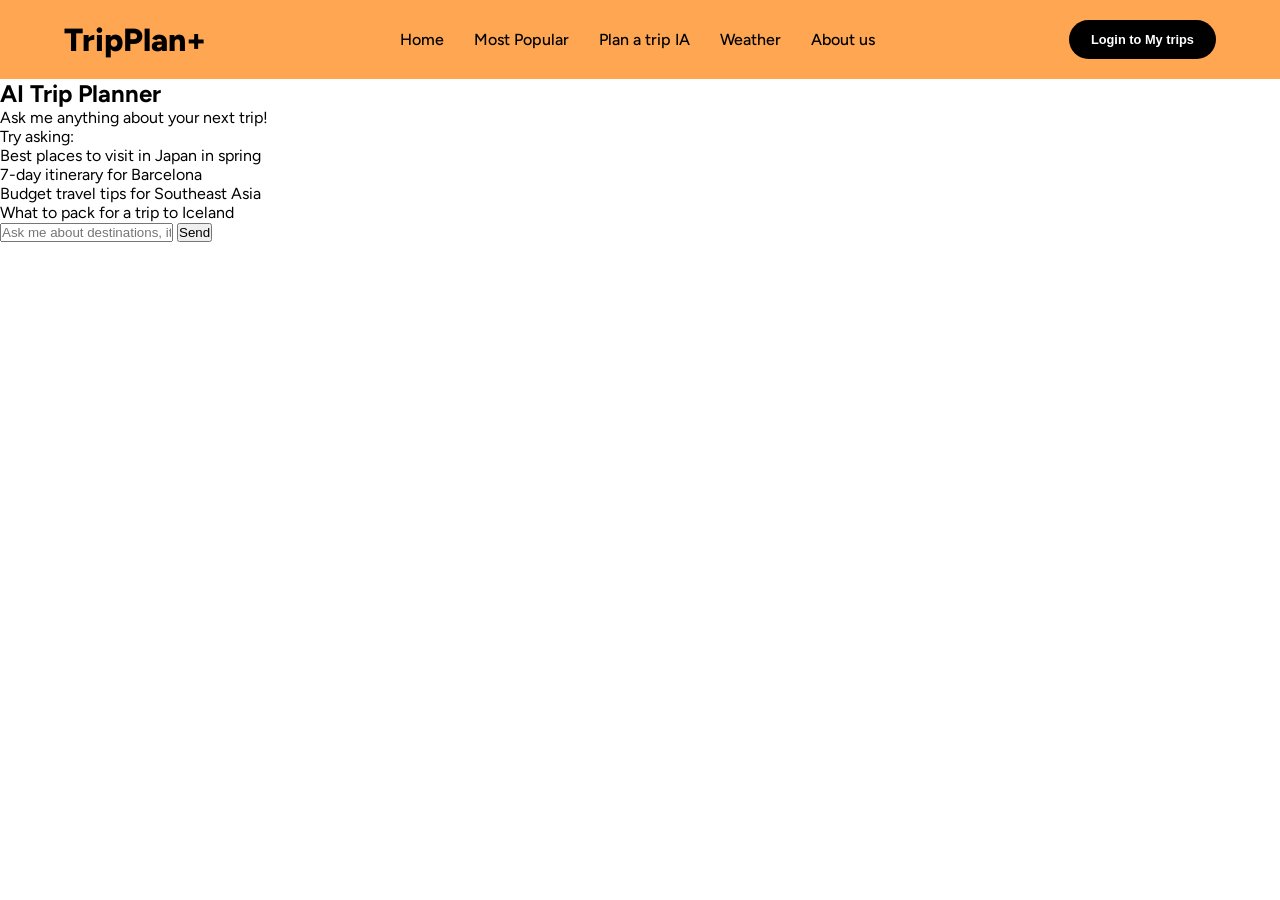
==== chat.html @ 2902d9ac "creacion chat html" ====
<!DOCTYPE html>
<html lang="en">

<head>
  <meta charset="UTF-8" />
  <meta name="viewport" content="width=device-width, initial-scale=1.0" />
  <title>TripPlan+ · AI Trip Planner</title>
  <link rel="preconnect" href="https://fonts.googleapis.com">
  <link rel="preconnect" href="https://fonts.gstatic.com" crossorigin>
  <link href="https://fonts.googleapis.com/css2?family=Figtree:ital,wght@0,300..900;1,300..900&display=swap"
    rel="stylesheet">
  <link rel="stylesheet" href="style.css" />
  <link rel="stylesheet" href="chat.css" />
</head>

<body class="chat-page">

  <header>
    <h1>TripPlan+</h1>
    <nav class="nav">
      <ul>
        <li><a href="index.html#home">Home</a></li>
        <li><a href="index.html#popular">Most Popular</a></li>
        <li><a href="chat.html" class="active-nav">Plan a trip IA</a></li>
        <li><a href="index.html#weather">Weather</a></li>
        <li><a href="index.html#about-us">About us</a></li>
      </ul>
    </nav>
    <nav id="nav-login" class="nav">
      <button class="login">Login to My trips</button>
    </nav>
  </header>

  <main class="chat-main">

    <!-- SIDEBAR -->
    <div class="chat-sidebar">
      <h2>AI Trip Planner</h2>
      <p class="chat-subtitle">Ask me anything about your next trip!</p>
      <!-- <button id="clear-chat-btn">🗑 Clear conversation</button> -->
      <div class="chat-tips">
        <p class="tips-title">Try asking:</p>
        <ul>
          <li class="tip-item">Best places to visit in Japan in spring</li>
          <li class="tip-item">7-day itinerary for Barcelona</li>
          <li class="tip-item">Budget travel tips for Southeast Asia</li>
          <li class="tip-item">What to pack for a trip to Iceland</li>
        </ul>
      </div>
    </div> <!-- ← cierra chat-sidebar aquí -->

    <!-- CHAT AREA — fuera del sidebar, al mismo nivel -->
    <div class="chat-area">
      <ul id="messages"></ul>
      <form id="form">
        <input id="input" name="textUsuario" autocomplete="off"
          placeholder="Ask me about destinations, itineraries, tips..." />
        <button type="submit">Send</button>
      </form>
    </div>

  </main>

  <script src="chat.js"></script>
</body>

</html>
---- style.css ----
* {
  margin: 0;
  padding: 0;
  box-sizing: border-box;
}

html {
  scroll-behavior: smooth;
}

body {
  width: 100%;
  min-height: 100vh;
  font-family: "Figtree", sans-serif;
  background-image: url("https://img.freepik.com/fotos-premium/mapa-mundo-gris-simple-adecuado-conceptos-viaje-muestra-conexiones-globales-minimalista-moderno_1299716-23592.jpg?semt=ais_hybrid&w=740&q=80");
  background-size: cover;
  background-position: center;
  background-repeat: no-repeat;
  background-attachment: fixed;
}

/* HEADER */

header {
  display: flex;
  align-items: center;
  justify-content: space-between;
  padding: 20px 5%;
  position: sticky;
  top: 0;
  z-index: 10;
  background-color: rgba(255, 166, 82, 1);
}

header h1 {
  font-size: 2rem;
  font-weight: 800;
}

nav ul {
  list-style: none;
  display: flex;
  gap: 30px;
}

nav ul li a {
  text-decoration: none;
  color: black;
  font-weight: 500;
  font-size: 1rem;
  transition: 0.3s;
}

nav ul li a:hover {
  color: white;
}

#nav-login .login {
  padding: 10px 20px;
  border: 2px solid transparent;
  border-radius: 30px;
  background-color: black;
  color: white;
  font-weight: 700;
  font-size: 0.8rem;
  cursor: pointer;
  transition: background-color 0.3s ease, color 0.3s ease, border-color 0.3s ease;
}

#nav-login .login:hover {
  background-color: rgb(250, 119, 4);
  color: white;
  border-color: black;
}

/* HERO */

.home {
  min-height: 100vh;
  display: flex;
  align-items: center;
  padding: 100 5%;
}

.home-content {
  width: 100%;
  display: grid;
  grid-template-columns: 1.2fr 1fr;
  gap: 60px;
  align-items: center;
}

/* TEXTO */

.home-text {
  max-width: 600px;
}

.home-tag {
  color: rgb(255, 166, 82);
  font-weight: 700;
  letter-spacing: 2px;
  margin-bottom: 20px;
}

.home-text h2 {
  font-size: 4.5rem;
  line-height: 1;
  color: black;
  margin-bottom: 20px;
}

.home-text h3 {
  font-size: 1.8rem;
  margin-bottom: 20px;
  font-weight: 500;

}

.home-description {
  font-size: 1.1rem;
  line-height: 1.8;
  max-width: 500px;
  margin-bottom: 30px;
}

/* BOTONES */

.home-buttons {
  display: flex;
  gap: 20px;
}

.home-buttons button,
.popular-button button {
  padding: 15px 25px;
  border: none;
  border-radius: 30px;
  background-color: rgb(0, 0, 0);
  color: white;
  font-weight: 700;
  font-size: 0.8rem;
  cursor: pointer;
  transition: 0.3s;
  border: black solid 2px;
}

.home-buttons button,
#nav-login .login {
  transition: background-color 0.3s ease, color 0.3s ease;
}

#primary-button {
  background-color: rgb(255, 166, 82);
  color: rgb(0, 0, 0);
  border: black solid 2px;
}

#primary-button:hover {
  background-color: rgb(250, 119, 4);
}

#secondary-button {
  background-color: transparent;
  color: rgb(0, 0, 0);
  border: black solid 2px;
}

#secondary-button:hover {
  background-color: rgb(250, 119, 4);
}

/* GALERÍA HOME */

.home-image {
  display: grid;
  grid-template-columns: 1fr 1fr;
  grid-template-rows: 220px 220px;
  gap: 20px;
}

.home-image img {
  width: 100%;
  height: 100%;
  object-fit: cover;
  border-radius: 20px;
  transition: 0.4s;
  box-shadow: 0px 10px 25px rgba(0, 0, 0, 0.15);
}

.home-image img:hover {
  transform: scale(1.05);
}

.home-image img:first-child {
  grid-row: span 2;
}

/* RESTO DE SECCIONES */

section:not(.home) {
  padding: 60px 5%;
}

/* ── POPULAR DESTINATIONS ── */

#popular {
  width: 100%;
  overflow: hidden;
  position: relative;
  padding: 80px 0;          /* sin padding lateral: las flechas lo gestionan */
}

.popular-header {
  padding: 0 80px;          /* alinea el título con el área de cartas */
  margin-bottom: 40px;
  text-align: center;

}

.popular-header h2 {
  font-size: 2.5rem;
}

.carousel {
  position: relative;
  width: 100%;
}

/* Flechas — se quedan en los bordes, fuera del área de cartas */
.carousel-buttons button {
  position: absolute;
  top: 42%;
  transform: translateY(-50%);
  width: 60px;
  height: 60px;
  border: none;
  border-radius: 50%;
  background-color: rgb(255, 166, 82);
  font-size: 1.8rem;
  font-weight: bold;
  cursor: pointer;
  z-index: 10;
  transition: 0.3s;
  box-shadow: 0 5px 15px rgba(0, 0, 0, 0.2);
}

.carousel-buttons button:hover {
  background-color: rgb(250, 119, 4);
}

#prev {
  left: 10px;
}

#next {
  right: 10px;
}

/* El contenedor visible: deja espacio para las flechas a ambos lados */
.carousel-container {
  width: calc(100% - 160px);  /* espacio para las flechas */
  margin: 0 auto;
  overflow: hidden;
}

.popular-destinations {
  display: flex;
  gap: 20px;
  transition: transform 0.6s ease-in-out;
  /* will-change: transform; */
  padding: 10px 0 40px;
  align-items: flex-start;
} 

.card {
  flex: 0 0 calc((100cqw - 220px) / 4);  /* NO uses % — usa cqw */
  display: flex;
  flex-direction: column;
  gap: 15px;
}

/* Imagen de la carta: más alta para forma vertical */
.destination-card {
  width: 100%;
  height: 320px;          /* bajamos de 420px a 320px */
  background-color: white;
  border-radius: 25px;
  overflow: hidden;
  border: 2px solid rgb(255, 166, 82);
  box-shadow: 0 10px 20px rgba(0, 0, 0, 0.15);
  transition: transform 0.3s;  /* solo transform, no todo */
}
/* El overflow de la imagen debe estar contenido dentro del border-radius */
.destination-card {
  overflow: hidden;
}

.destination-card:hover {
  transform: translateY(-8px);
}

.destination-card img {
  width: 100%;
  height: 100%;
  object-fit: cover;
  display: block;
}

.place {
  display: flex;
  justify-content: center;
}

.popular-button {
  display: flex;
  justify-content: center;
}

.popular-button button:hover {
  background-color: rgb(250, 119, 4);
}


/* ───────── TRIPS PAGE ───────── */


.trips-page {
  padding: 40px 5%;
}

/* HERO */

.trip-hero {
  display: grid;
  grid-template-columns: 1fr 1fr;
  gap: 50px;
  align-items: center;
  margin-bottom: 80px;
}

.trip-tag {
  color: rgb(255, 166, 82);
  font-weight: 700;
  letter-spacing: 2px;
  margin-bottom: 20px;
}

.trip-hero-text h2 {
  font-size: 4rem;
  line-height: 1.1;
  margin-bottom: 20px;
}

.trip-hero-text p {
  font-size: 1.1rem;
  line-height: 1.8;
}

.trip-hero-image img {
  width: 100%;
  height: 500px;
  object-fit: cover;
  border-radius: 30px;
  box-shadow: 0 10px 30px rgba(0,0,0,0.15);
}

/* PLANNER */

.planner-section {
  display: grid;
  grid-template-columns: 400px 1fr;
  gap: 40px;
  align-items: start;
}

.planner-form-container,
.trips-container {
  background: white;
  padding: 30px;
  border-radius: 30px;
  box-shadow: 0 10px 25px rgba(0,0,0,0.1);
}

.planner-form-container h2,
.trips-container h2 {
  margin-bottom: 30px;
  font-size: 2rem;
}

.input-group {
  display: flex;
  flex-direction: column;
  margin-bottom: 20px;
}

.input-group label {
  margin-bottom: 10px;
  font-weight: 600;
}

.input-group input {
  padding: 14px;
  border-radius: 15px;
  border: 2px solid #eee;
  font-size: 1rem;
  transition: 0.3s;
}

.input-group input:focus {
  outline: none;
  border-color: rgb(255, 166, 82);
}

.dates-row {
  display: flex;
  gap: 20px;
}

.trip-save-btn {
  width: 100%;
  padding: 15px;
  border: none;
  border-radius: 30px;
  background-color: rgb(255, 166, 82);
  color: black;
  font-weight: 700;
  font-size: 1rem;
  cursor: pointer;
  transition: 0.3s;
}

.trip-save-btn:hover {
  background-color: rgb(250, 119, 4);
}

/* TRIP CARD */

.trip-card {
  background: #fafafa;
  border-radius: 25px;
  padding: 25px;
  margin-bottom: 25px;
  border: 2px solid #f0f0f0;
}

.trip-card-header {
  display: flex;
  justify-content: space-between;
  align-items: center;
}

.trip-card h3 {
  font-size: 1.5rem;
}

.trip-info {
  margin-top: 15px;
  line-height: 1.8;
}

/* ACTIVITIES */

.activities-container {
  margin-top: 25px;
}

.activities-container h4 {
  margin-bottom: 15px;
}

.activity-form {
  display: flex;
  flex-direction: column;
  gap: 15px;
  margin-bottom: 20px;
}

.activity-form input {
  padding: 12px;
  border-radius: 12px;
  border: 2px solid #eee;
}

.activity-form button {
  padding: 12px;
  border: none;
  border-radius: 20px;
  background: black;
  color: white;
  cursor: pointer;
}

.activity-item {
  background: white;
  border-radius: 15px;
  padding: 15px;
  margin-bottom: 10px;
  border: 1px solid #eee;
}

.delete-btn {
  margin-top: 15px;
  background: crimson;
  color: white;
  border: none;
  padding: 10px 15px;
  border-radius: 15px;
  cursor: pointer;
}

/* RESPONSIVE */

@media(max-width: 900px) {

  .trip-hero {
    grid-template-columns: 1fr;
  }

  .planner-section {
    grid-template-columns: 1fr;
  }

  .trip-hero-text h2 {
    font-size: 3rem;
  }

}

/* ───────── MY TRIPS GRID ───────── */

#trip-list {

  display: grid;

  grid-template-columns: repeat(auto-fill, minmax(240px, 1fr));

  gap: 25px;

  margin-top: 30px;

}

/* ───────── MINI TRIP CARD ───────── */

.trip-mini-card {

  background: white;

  border-radius: 25px;

  padding: 25px;

  min-height: 180px;

  cursor: pointer;

  transition: all 0.3s ease;

  border: 2px solid transparent;

  box-shadow: 0 8px 20px rgba(0,0,0,0.08);

  display: flex;

  flex-direction: column;

  justify-content: center;

}

.trip-mini-card:hover {

  transform: translateY(-10px);

  border-color: rgb(255, 166, 82);

  box-shadow: 0 15px 30px rgba(0,0,0,0.15);

}

.trip-mini-card h3 {

  font-size: 1.7rem;

  margin-bottom: 15px;

}

.trip-mini-card p {

  color: #666;

  line-height: 1.7;

}

/* ───────── MODAL ───────── */

.trip-modal {

  position: fixed;

  inset: 0;

  background: rgba(0,0,0,0.5);

  display: flex;

  justify-content: center;

  align-items: center;

  opacity: 0;

  pointer-events: none;

  transition: 0.3s;

  z-index: 999;

}

.trip-modal.active {

  opacity: 1;

  pointer-events: auto;

}

.modal-content {

  width: 90%;

  max-width: 700px;

  background: white;

  border-radius: 30px;

  padding: 40px;

  position: relative;

  max-height: 90vh;

  overflow-y: auto;

}

.close-modal {

  position: absolute;

  top: 20px;

  right: 25px;

  border: none;

  background: none;

  font-size: 2rem;

  cursor: pointer;

}

/* ───────── TRIP INFO ───────── */

.trip-info {

  margin-top: 20px;

  line-height: 2;

}

/* ───────── ADD ACTIVITY BUTTON ───────── */

.add-activity-btn {

  width: 100%;

  margin-top: 30px;

  padding: 15px;

  border: none;

  border-radius: 20px;

  background: rgb(255, 166, 82);

  font-weight: 700;

  font-size: 1rem;

  cursor: pointer;

  transition: 0.3s;

}

.add-activity-btn:hover {

  background: rgb(250, 119, 4);

}

/* ───────── HIDDEN FORM ───────── */

.activity-form-hidden {

  display: none;

}

/* ───────── ACTIVITY FORM ───────── */

.activity-form {

  display: flex;

  flex-direction: column;

  gap: 15px;

  margin-top: 25px;

}

.activity-form input {

  padding: 14px;

  border-radius: 15px;

  border: 2px solid #eee;

}

.activity-form button {

  padding: 14px;

  border: none;

  border-radius: 15px;

  background: black;

  color: white;

  cursor: pointer;

}

/* ───────── ACTIVITY ITEM ───────── */

.activity-item {

  background: #f7f7f7;

  padding: 20px;

  border-radius: 20px;

  margin-top: 20px;

}

/* ───────── DELETE BUTTON ───────── */

.delete-btn {

  margin-top: 30px;

  padding: 14px 20px;

  border: none;

  border-radius: 15px;

  background: crimson;

  color: white;

  font-weight: 700;

  cursor: pointer;

}

/* ───────── GRID ───────── */

#trip-list {

  display: grid;

  grid-template-columns: repeat(auto-fill, minmax(260px, 1fr));

  gap: 25px;

  margin-top: 30px;

}

/* ───────── CARD ───────── */

.trip-mini-card {

  background: white;

  border-radius: 25px;

  padding: 25px;

  cursor: pointer;

  transition: 0.3s;

  box-shadow: 0 8px 20px rgba(0,0,0,0.08);

  overflow: hidden;

}

.trip-mini-card:hover {

  transform: translateY(-8px);

}

.trip-preview h3 {

  font-size: 1.6rem;

  margin-bottom: 10px;

}

.trip-preview p {

  color: #666;

}

/* ───────── DETAILS ───────── */

.trip-details {

  max-height: 0;

  overflow: hidden;

  transition: 0.4s ease;

}

.trip-mini-card.active .trip-details {

  max-height: 1000px;

  margin-top: 25px;

}

/* ───────── BUTTONS ───────── */

.add-activity-btn,
.delete-btn {

  width: 100%;

  padding: 14px;

  border: none;

  border-radius: 15px;

  margin-top: 20px;

  cursor: pointer;

  font-weight: 700;

}

.add-activity-btn {

  background: rgb(255, 166, 82);

}

.delete-btn {

  background: crimson;

  color: white;

}

/* ───────── FORM ───────── */

.activity-form-hidden {

  display: none;

}

.activity-form {

  display: flex;

  flex-direction: column;

  gap: 12px;

  margin-top: 20px;

}

.activity-form input {

  padding: 12px;

  border-radius: 12px;

  border: 2px solid #eee;

}

.activity-form button {

  padding: 12px;

  border: none;

  border-radius: 12px;

  background: black;

  color: white;

}

/* ───────── ACTIVITIES ───────── */

.activity-item {

  background: #f7f7f7;

  padding: 15px;

  border-radius: 15px;

  margin-top: 15px;

}

/* ───────── FOOTER ───────── */

footer {

  margin-top: 100px;

  background: rgba(255, 166, 82, 0.95);

  backdrop-filter: blur(5px);

  padding-top: 60px;

}

.footer-container {

  width: 90%;

  margin: auto;

  display: grid;

  grid-template-columns: repeat(auto-fit, minmax(220px, 1fr));

  gap: 50px;

  padding-bottom: 50px;

}

.footer-column h2 {

  font-size: 2rem;

  margin-bottom: 20px;

}

.footer-column h3 {

  margin-bottom: 20px;

}

.footer-column p {

  line-height: 1.8;

}

.footer-column ul {

  list-style: none;

}

.footer-column ul li {

  margin-bottom: 12px;

}

.footer-column ul li a {

  text-decoration: none;

  color: black;

  transition: 0.3s;

}

.footer-column ul li a:hover {

  color: white;

}

.socials {

  display: flex;

  flex-direction: column;

  gap: 12px;

}

.socials a {

  text-decoration: none;

  color: black;

  transition: 0.3s;

}

.socials a:hover {

  color: white;

}

.footer-bottom {

  border-top: 1px solid rgba(0,0,0,0.1);

  text-align: center;

  padding: 25px;

}

/* ───────── ABOUT US ───────── */

#about-us {
  padding: 100px 5%;
}

/* HEADER */

.about-header {
  text-align: center;
  margin-bottom: 20px;
}

.about-tag {
  color: rgb(255, 166, 82);
  font-weight: 700;
  letter-spacing: 2px;

}

.about-header h2 {
  font-size: 3rem;
  /* margin-bottom: 10px; */
}

.about-description {

  max-width: 700px;

  margin: auto;

  line-height: 1.8;

  font-size: 1.1rem;

}

/* CARDS */

.creators-container {
  display: flex;
  justify-content: center;
  gap: 40px;
  flex-wrap: wrap;
  margin-bottom: 30px;
}

.creator-card {

  width: 320px;

  background: rgba(255,255,255,0.92);

  backdrop-filter: blur(5px);

  border-radius: 30px;

  overflow: hidden;

  cursor: pointer;

  transition: 0.3s;

  box-shadow: 0 10px 25px rgba(0,0,0,0.1);

  border: 3px solid transparent;

}

.creator-card:hover {

  transform: translateY(-10px);

}

.creator-card.active {

  border-color: rgb(255, 166, 82);

}

.creator-card img {

  width: 100%;

  height: 380px;

  object-fit: cover;

}

.creator-card h3 {

  padding: 25px;

  text-align: center;

  font-size: 1.8rem;

}

/* DESCRIPTION */

.creator-description {

  max-width: 700px;

  margin: auto;

  background: rgba(255,255,255,0.92);

  backdrop-filter: blur(5px);

  padding: 30px;

  border-radius: 30px;

  box-shadow: 0 10px 25px rgba(0,0,0,0.1);

  text-align: center;

}

.creator-description h3 {
  font-size: 2rem;
  margin-bottom: 20px;

}

.creator-description p {

  line-height: 1.9;

  font-size: 1.05rem;

}

.about-contact {
  max-width: 700px;
  margin: 60px auto 0;
  background: rgba(255,255,255,0.85);
  border-radius: 24px;
  padding: 40px;
  border: 2px solid rgb(255, 166, 82);
  box-shadow: 0 10px 30px rgba(0,0,0,0.1);
}

.about-contact h3 {
  font-size: 1.8rem;
  font-weight: 800;
  margin-bottom: 8px;
}

.about-contact > p {
  color: #555;
  margin-bottom: 28px;
}

.contact-form {
  display: flex;
  flex-direction: column;
  gap: 16px;
}

.form-row {
  display: grid;
  grid-template-columns: 1fr 1fr;
  gap: 16px;
}

.form-group {
  display: flex;
  flex-direction: column;
  gap: 6px;
}

.form-group label {
  font-weight: 600;
  font-size: 0.9rem;
}

.form-group input,
.form-group textarea {
  padding: 12px 16px;
  border: 1.5px solid rgba(0,0,0,0.15);
  border-radius: 12px;
  font-family: "Figtree", sans-serif;
  font-size: 0.95rem;
  outline: none;
  transition: border-color 0.2s;
  background: white;
  resize: none;
}

.form-group input:focus,
.form-group textarea:focus {
  border-color: rgb(255, 166, 82);
}

#contact-submit {
  padding: 14px 28px;
  border: 2px solid black;
  border-radius: 30px;
  background-color: rgb(255, 166, 82);
  font-family: "Figtree", sans-serif;
  font-weight: 700;
  font-size: 0.95rem;
  cursor: pointer;
  transition: background-color 0.3s;
  align-self: flex-start;
}

#contact-submit:hover {
  background-color: rgb(250, 119, 4);
}

#contact-submit:disabled {
  opacity: 0.6;
  cursor: not-allowed;
}

.contact-feedback {
  font-size: 0.95rem;
  font-weight: 500;
  min-height: 24px;
}

/* ══════════════════════════════════════
   WEATHER
══════════════════════════════════════ */

#weather {
  padding: 100px 5%;
  max-width: 1000px;
  margin: 0 auto;
}

.weather-header {
  /* min-height: ; */
  text-align: center;
  margin-bottom: 20px;
}

.weather-tag {
  color: rgb(255, 166, 82);
  font-weight: 700;
  letter-spacing: 2px;
  /* margin-bottom: 10px; */
}

.weather-header h2 {
  font-size: 3rem;
  font-weight: 800;
  /* margin-bottom: 10px; */
}

.weather-description {
  color: #555;
  font-size: 1.05rem;
}

.weather-search {
  display: flex;
  gap: 12px;
  justify-content: center;
  margin-bottom: 16px;
}

.weather-search input {
  width: 420px;
  padding: 14px 20px;
  border: 2px solid rgba(0,0,0,0.15);
  border-radius: 30px;
  font-family: "Figtree", sans-serif;
  font-size: 1rem;
  outline: none;
  transition: border-color 0.2s;
  background: white;
}

.weather-search input:focus {
  border-color: rgb(255, 166, 82);
}

#weather-btn {
  padding: 14px 28px;
  border: 2px solid black;
  border-radius: 30px;
  background-color: rgb(255, 166, 82);
  font-family: "Figtree", sans-serif;
  font-weight: 700;
  font-size: 0.95rem;
  cursor: pointer;
  transition: background-color 0.3s;
}

#weather-btn:hover {
  background-color: rgb(250, 119, 4);
}

.weather-error {
  text-align: center;
  color: #e74c3c;
  font-weight: 600;
  /* margin-bottom: 16px; */
  min-height: 24px;
}

.hidden {
  display: none !important;
}

/* CURRENT WEATHER CARD */

.weather-main-card {
  display: grid;
  grid-template-columns: 1.2fr 1fr;
  gap: 30px;
  background: rgba(255,255,255,0.85);
  border-radius: 24px;
  border: 2px solid rgb(255, 166, 82);
  padding: 36px 40px;
  box-shadow: 0 10px 30px rgba(0,0,0,0.1);
  margin-bottom: 40px;
  backdrop-filter: blur(10px);
}

.w-city {
  font-size: 1.8rem;
  font-weight: 800;
  margin-bottom: 4px;
}

.w-date {
  color: #666;
  font-size: 0.95rem;
  margin-bottom: 10px;
}

.w-desc {
  font-size: 1.1rem;
  font-weight: 600;
  color: #444;
  margin-bottom: 16px;
  text-transform: capitalize;
}

.w-temp-row {
  display: flex;
  align-items: center;
  gap: 8px;
}

.w-temp {
  font-size: 4rem;
  font-weight: 800;
  line-height: 1;
  color: rgb(250, 119, 4);
}

.w-icon {
  width: 70px;
  height: 70px;
}

.weather-right {
  display: flex;
  flex-direction: column;
  justify-content: center;
  gap: 18px;
}

.weather-detail {
  display: flex;
  justify-content: space-between;
  align-items: center;
  padding-bottom: 12px;
  border-bottom: 1px solid rgba(0,0,0,0.08);
}

.weather-detail:last-child {
  border-bottom: none;
}

.detail-label {
  font-weight: 600;
  color: #666;
  font-size: 0.9rem;
}

.detail-value {
  font-weight: 700;
  font-size: 1rem;
}

/* FORECAST */

.weather-forecast h3 {
  font-size: 1.5rem;
  font-weight: 800;
  margin-bottom: 20px;
}

.forecast-cards {
  display: grid;
  grid-template-columns: repeat(5, 1fr);
  gap: 16px;
}

.forecast-card {
  background: rgba(255,255,255,0.85);
  border-radius: 20px;
  border: 2px solid rgb(255, 166, 82);
  padding: 20px 16px;
  text-align: center;
  box-shadow: 0 6px 20px rgba(0,0,0,0.08);
  transition: transform 0.3s;
}

.forecast-card:hover {
  transform: translateY(-6px);
}

.forecast-card img {
  width: 52px;
  height: 52px;
}

.forecast-day {
  font-weight: 700;
  font-size: 0.9rem;
  margin-bottom: 4px;
}

.forecast-desc {
  font-size: 0.8rem;
  color: #555;
  margin-bottom: 8px;
}

.forecast-temp {
  font-size: 1.4rem;
  font-weight: 800;
  color: rgb(250, 119, 4);
}

.forecast-minmax {
  font-size: 0.8rem;
  color: #777;
  margin-top: 4px;
}

/* ───────── RESPONSIVE ───────── */

@media(max-width: 900px) {

  .trip-hero {
    grid-template-columns: 1fr;
  }

  .planner-section {
    grid-template-columns: 1fr;
  }

  .trip-hero-text h2 {
    font-size: 3rem;
  }

}
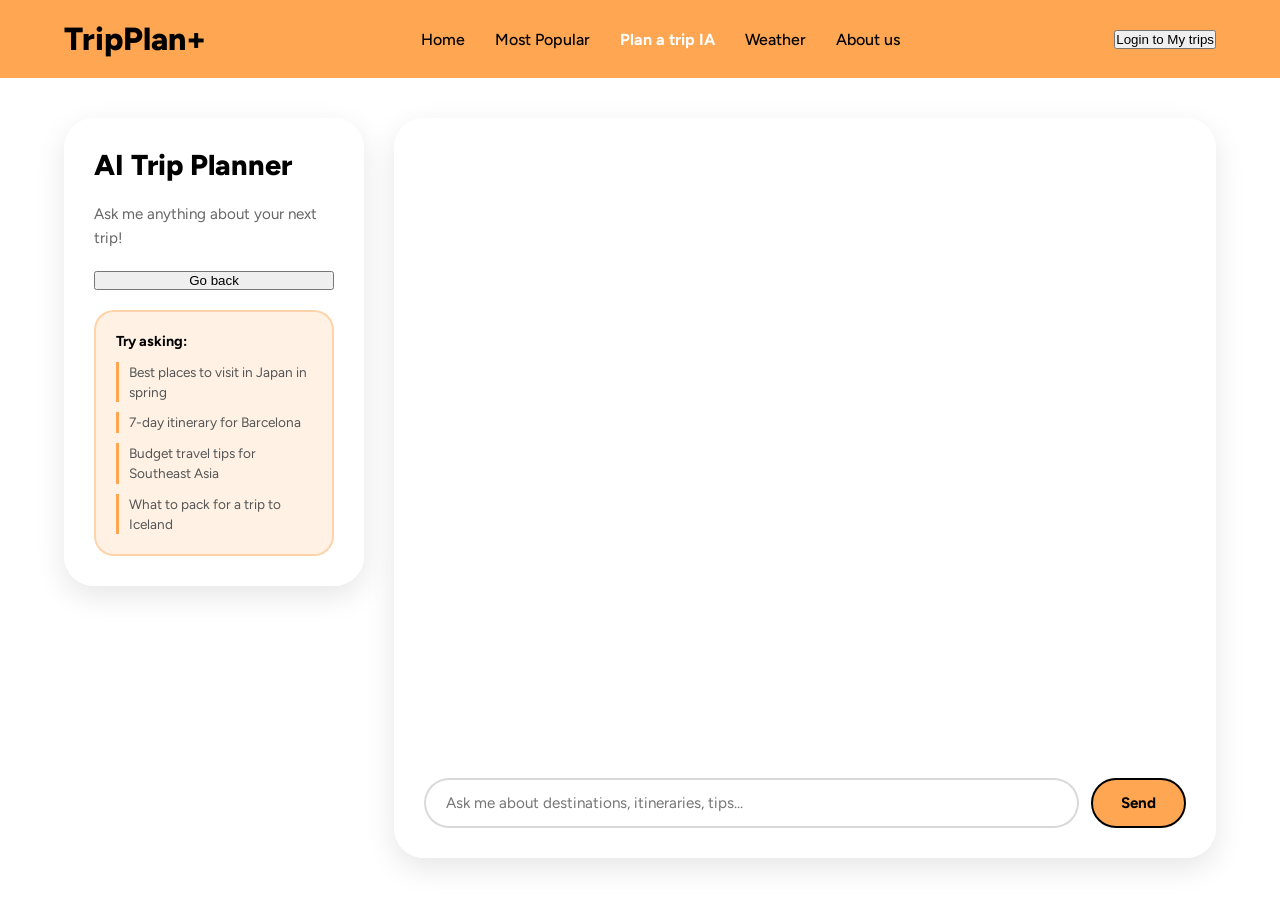
==== commit d229e180: "añadir boton back" ====
--- a/chat.html
+++ b/chat.html
@@ -33,11 +33,12 @@
 
   <main class="chat-main">
 
-    <!-- SIDEBAR -->
     <div class="chat-sidebar">
       <h2>AI Trip Planner</h2>
       <p class="chat-subtitle">Ask me anything about your next trip!</p>
-      <!-- <button id="clear-chat-btn">🗑 Clear conversation</button> -->
+      <!-- <button id="clear-chat-btn">Clear conversation</button> -->
+       <button id="back-btn"> Go back </button> 
+       
       <div class="chat-tips">
         <p class="tips-title">Try asking:</p>
         <ul>
@@ -49,7 +50,6 @@
       </div>
     </div> <!-- ← cierra chat-sidebar aquí -->
 
-    <!-- CHAT AREA — fuera del sidebar, al mismo nivel -->
     <div class="chat-area">
       <ul id="messages"></ul>
       <form id="form">
--- a/style.css
+++ b/style.css
@@ -9,7 +9,7 @@
 }
 
 body {
-  width: 100%;
+  width: 100vw;
   min-height: 100vh;
   font-family: "Figtree", sans-serif;
   background-image: url("https://img.freepik.com/fotos-premium/mapa-mundo-gris-simple-adecuado-conceptos-viaje-muestra-conexiones-globales-minimalista-moderno_1299716-23592.jpg?semt=ais_hybrid&w=740&q=80");
@@ -55,7 +55,7 @@
   color: white;
 }
 
-#nav-login .login {
+#nav-login .contact {
   padding: 10px 20px;
   border: 2px solid transparent;
   border-radius: 30px;
@@ -67,19 +67,19 @@
   transition: background-color 0.3s ease, color 0.3s ease, border-color 0.3s ease;
 }
 
-#nav-login .login:hover {
+#nav-login .contact:hover {
   background-color: rgb(250, 119, 4);
   color: white;
   border-color: black;
 }
 
-/* HERO */
+/* HOME */
 
 .home {
   min-height: 100vh;
   display: flex;
   align-items: center;
-  padding: 100 5%;
+  padding: 80px 5%;
 }
 
 .home-content {
@@ -198,6 +198,10 @@
 
 /* RESTO DE SECCIONES */
 
+section {
+  scroll-margin-top: 110px;
+}
+
 section:not(.home) {
   padding: 60px 5%;
 }
@@ -208,11 +212,13 @@
   width: 100%;
   overflow: hidden;
   position: relative;
-  padding: 80px 0;          /* sin padding lateral: las flechas lo gestionan */
+  padding: 80px 0;
+  /* sin padding lateral: las flechas lo gestionan */
 }
 
 .popular-header {
-  padding: 0 80px;          /* alinea el título con el área de cartas */
+  padding: 0 80px;
+  /* alinea el título con el área de cartas */
   margin-bottom: 40px;
   text-align: center;
 
@@ -259,7 +265,8 @@
 
 /* El contenedor visible: deja espacio para las flechas a ambos lados */
 .carousel-container {
-  width: calc(100% - 160px);  /* espacio para las flechas */
+  width: calc(100% - 160px);
+  /* espacio para las flechas */
   margin: 0 auto;
   overflow: hidden;
 }
@@ -271,10 +278,11 @@
   /* will-change: transform; */
   padding: 10px 0 40px;
   align-items: flex-start;
-} 
+}
 
 .card {
-  flex: 0 0 calc((100cqw - 220px) / 4);  /* NO uses % — usa cqw */
+  flex: 0 0 calc((100cqw - 220px) / 4);
+  /* NO uses % — usa cqw */
   display: flex;
   flex-direction: column;
   gap: 15px;
@@ -283,14 +291,17 @@
 /* Imagen de la carta: más alta para forma vertical */
 .destination-card {
   width: 100%;
-  height: 320px;          /* bajamos de 420px a 320px */
+  height: 320px;
+  /* bajamos de 420px a 320px */
   background-color: white;
   border-radius: 25px;
   overflow: hidden;
   border: 2px solid rgb(255, 166, 82);
   box-shadow: 0 10px 20px rgba(0, 0, 0, 0.15);
-  transition: transform 0.3s;  /* solo transform, no todo */
-}
+  transition: transform 0.3s;
+  /* solo transform, no todo */
+}
+
 /* El overflow de la imagen debe estar contenido dentro del border-radius */
 .destination-card {
   overflow: hidden;
@@ -362,7 +373,7 @@
   height: 500px;
   object-fit: cover;
   border-radius: 30px;
-  box-shadow: 0 10px 30px rgba(0,0,0,0.15);
+  box-shadow: 0 10px 30px rgba(0, 0, 0, 0.15);
 }
 
 /* PLANNER */
@@ -379,7 +390,7 @@
   background: white;
   padding: 30px;
   border-radius: 30px;
-  box-shadow: 0 10px 25px rgba(0,0,0,0.1);
+  box-shadow: 0 10px 25px rgba(0, 0, 0, 0.1);
 }
 
 .planner-form-container h2,
@@ -559,7 +570,7 @@
 
   border: 2px solid transparent;
 
-  box-shadow: 0 8px 20px rgba(0,0,0,0.08);
+  box-shadow: 0 8px 20px rgba(0, 0, 0, 0.08);
 
   display: flex;
 
@@ -575,7 +586,7 @@
 
   border-color: rgb(255, 166, 82);
 
-  box-shadow: 0 15px 30px rgba(0,0,0,0.15);
+  box-shadow: 0 15px 30px rgba(0, 0, 0, 0.15);
 
 }
 
@@ -603,7 +614,7 @@
 
   inset: 0;
 
-  background: rgba(0,0,0,0.5);
+  background: rgba(0, 0, 0, 0.5);
 
   display: flex;
 
@@ -680,25 +691,15 @@
 /* ───────── ADD ACTIVITY BUTTON ───────── */
 
 .add-activity-btn {
-
   width: 100%;
-
   margin-top: 30px;
-
   padding: 15px;
-
   border: none;
-
   border-radius: 20px;
-
   background: rgb(255, 166, 82);
-
   font-weight: 700;
-
   font-size: 1rem;
-
-  cursor: pointer;
-
+  cursor: pointer;
   transition: 0.3s;
 
 }
@@ -720,39 +721,25 @@
 /* ───────── ACTIVITY FORM ───────── */
 
 .activity-form {
-
-  display: flex;
-
+  display: flex;
   flex-direction: column;
-
   gap: 15px;
-
   margin-top: 25px;
-
 }
 
 .activity-form input {
 
   padding: 14px;
-
   border-radius: 15px;
-
   border: 2px solid #eee;
-
 }
 
 .activity-form button {
-
   padding: 14px;
-
   border: none;
-
   border-radius: 15px;
-
   background: black;
-
   color: white;
-
   cursor: pointer;
 
 }
@@ -821,7 +808,7 @@
 
   transition: 0.3s;
 
-  box-shadow: 0 8px 20px rgba(0,0,0,0.08);
+  box-shadow: 0 8px 20px rgba(0, 0, 0, 0.08);
 
   overflow: hidden;
 
@@ -850,19 +837,13 @@
 /* ───────── DETAILS ───────── */
 
 .trip-details {
-
   max-height: 0;
-
   overflow: hidden;
-
   transition: 0.4s ease;
-
 }
 
 .trip-mini-card.active .trip-details {
-
   max-height: 1000px;
-
   margin-top: 25px;
 
 }
@@ -871,21 +852,13 @@
 
 .add-activity-btn,
 .delete-btn {
-
   width: 100%;
-
   padding: 14px;
-
   border: none;
-
   border-radius: 15px;
-
   margin-top: 20px;
-
-  cursor: pointer;
-
+  cursor: pointer;
   font-weight: 700;
-
 }
 
 .add-activity-btn {
@@ -905,179 +878,116 @@
 /* ───────── FORM ───────── */
 
 .activity-form-hidden {
-
   display: none;
-
 }
 
 .activity-form {
-
-  display: flex;
-
+  display: flex;
   flex-direction: column;
-
   gap: 12px;
-
   margin-top: 20px;
-
 }
 
 .activity-form input {
-
   padding: 12px;
-
   border-radius: 12px;
-
   border: 2px solid #eee;
-
 }
 
 .activity-form button {
-
   padding: 12px;
-
   border: none;
-
   border-radius: 12px;
-
   background: black;
-
   color: white;
-
 }
 
 /* ───────── ACTIVITIES ───────── */
 
 .activity-item {
-
   background: #f7f7f7;
-
   padding: 15px;
-
   border-radius: 15px;
-
   margin-top: 15px;
-
 }
 
 /* ───────── FOOTER ───────── */
 
 footer {
-
   margin-top: 100px;
-
   background: rgba(255, 166, 82, 0.95);
-
   backdrop-filter: blur(5px);
-
   padding-top: 60px;
-
 }
 
 .footer-container {
-
   width: 90%;
-
   margin: auto;
-
   display: grid;
-
   grid-template-columns: repeat(auto-fit, minmax(220px, 1fr));
-
   gap: 50px;
-
   padding-bottom: 50px;
-
 }
 
 .footer-column h2 {
-
   font-size: 2rem;
-
   margin-bottom: 20px;
-
 }
 
 .footer-column h3 {
-
   margin-bottom: 20px;
-
 }
 
 .footer-column p {
-
   line-height: 1.8;
-
 }
 
 .footer-column ul {
-
   list-style: none;
-
 }
 
 .footer-column ul li {
-
   margin-bottom: 12px;
-
 }
 
 .footer-column ul li a {
-
   text-decoration: none;
-
   color: black;
-
   transition: 0.3s;
-
 }
 
 .footer-column ul li a:hover {
-
   color: white;
-
 }
 
 .socials {
-
-  display: flex;
-
+  display: flex;
   flex-direction: column;
-
   gap: 12px;
 
 }
 
 .socials a {
-
   text-decoration: none;
-
   color: black;
-
   transition: 0.3s;
 
 }
 
 .socials a:hover {
-
   color: white;
-
 }
 
 .footer-bottom {
-
-  border-top: 1px solid rgba(0,0,0,0.1);
-
+  border-top: 1px solid rgba(0, 0, 0, 0.1);
   text-align: center;
-
   padding: 25px;
-
 }
 
 /* ───────── ABOUT US ───────── */
 
 #about-us {
-  padding: 100px 5%;
+  padding: 50px 5%;
 }
 
 /* HEADER */
@@ -1125,7 +1035,7 @@
 
   width: 320px;
 
-  background: rgba(255,255,255,0.92);
+  background: rgba(255, 255, 255, 0.92);
 
   backdrop-filter: blur(5px);
 
@@ -1137,7 +1047,7 @@
 
   transition: 0.3s;
 
-  box-shadow: 0 10px 25px rgba(0,0,0,0.1);
+  box-shadow: 0 10px 25px rgba(0, 0, 0, 0.1);
 
   border: 3px solid transparent;
 
@@ -1183,7 +1093,7 @@
 
   margin: auto;
 
-  background: rgba(255,255,255,0.92);
+  background: rgba(255, 255, 255, 0.92);
 
   backdrop-filter: blur(5px);
 
@@ -1191,7 +1101,7 @@
 
   border-radius: 30px;
 
-  box-shadow: 0 10px 25px rgba(0,0,0,0.1);
+  box-shadow: 0 10px 25px rgba(0, 0, 0, 0.1);
 
   text-align: center;
 
@@ -1204,21 +1114,18 @@
 }
 
 .creator-description p {
-
   line-height: 1.9;
-
   font-size: 1.05rem;
-
 }
 
 .about-contact {
   max-width: 700px;
   margin: 60px auto 0;
-  background: rgba(255,255,255,0.85);
+  background: rgba(255, 255, 255, 0.85);
   border-radius: 24px;
   padding: 40px;
   border: 2px solid rgb(255, 166, 82);
-  box-shadow: 0 10px 30px rgba(0,0,0,0.1);
+  box-shadow: 0 10px 30px rgba(0, 0, 0, 0.1);
 }
 
 .about-contact h3 {
@@ -1227,7 +1134,7 @@
   margin-bottom: 8px;
 }
 
-.about-contact > p {
+.about-contact>p {
   color: #555;
   margin-bottom: 28px;
 }
@@ -1258,7 +1165,7 @@
 .form-group input,
 .form-group textarea {
   padding: 12px 16px;
-  border: 1.5px solid rgba(0,0,0,0.15);
+  border: 1.5px solid rgba(0, 0, 0, 0.15);
   border-radius: 12px;
   font-family: "Figtree", sans-serif;
   font-size: 0.95rem;
@@ -1301,6 +1208,58 @@
   min-height: 24px;
 }
 
+/* PLAN TRIP */
+#plan-trip {
+  padding: 100px 5%;
+  max-width: 1000px;
+  margin: 0 auto;
+
+}
+
+.plan-header {
+  /* min-height: ; */
+  text-align: center;
+  margin-bottom: 20px;
+}
+
+.plan-tag {
+  color: rgb(255, 166, 82);
+  font-weight: 700;
+  letter-spacing: 2px;
+  /* margin-bottom: 10px; */
+}
+
+.plan-header h2 {
+  font-size: 3rem;
+  font-weight: 800;
+  /* margin-bottom: 10px; */
+}
+
+.plan-description {
+  color: #555;
+  font-size: 1.05rem;
+}
+
+#plan-trip-btn {
+  display: block;
+  margin: 20px auto 0; 
+
+  padding: 14px 28px;
+  border: 2px solid black;
+  border-radius: 30px;
+  background-color: rgb(255, 166, 82);
+  font-family: "Figtree", sans-serif;
+  font-weight: 700;
+  font-size: 0.95rem;
+  cursor: pointer;
+  transition: background-color 0.3s;
+  
+}
+
+#plan-trip-btn:hover {
+  background-color: rgb(250, 119, 4);
+}
+
 /* ══════════════════════════════════════
    WEATHER
 ══════════════════════════════════════ */
@@ -1345,7 +1304,7 @@
 .weather-search input {
   width: 420px;
   padding: 14px 20px;
-  border: 2px solid rgba(0,0,0,0.15);
+  border: 2px solid rgba(0, 0, 0, 0.15);
   border-radius: 30px;
   font-family: "Figtree", sans-serif;
   font-size: 1rem;
@@ -1392,11 +1351,11 @@
   display: grid;
   grid-template-columns: 1.2fr 1fr;
   gap: 30px;
-  background: rgba(255,255,255,0.85);
+  background: rgba(255, 255, 255, 0.85);
   border-radius: 24px;
   border: 2px solid rgb(255, 166, 82);
   padding: 36px 40px;
-  box-shadow: 0 10px 30px rgba(0,0,0,0.1);
+  box-shadow: 0 10px 30px rgba(0, 0, 0, 0.1);
   margin-bottom: 40px;
   backdrop-filter: blur(10px);
 }
@@ -1451,7 +1410,7 @@
   justify-content: space-between;
   align-items: center;
   padding-bottom: 12px;
-  border-bottom: 1px solid rgba(0,0,0,0.08);
+  border-bottom: 1px solid rgba(0, 0, 0, 0.08);
 }
 
 .weather-detail:last-child {
@@ -1484,12 +1443,12 @@
 }
 
 .forecast-card {
-  background: rgba(255,255,255,0.85);
+  background: rgba(255, 255, 255, 0.85);
   border-radius: 20px;
   border: 2px solid rgb(255, 166, 82);
   padding: 20px 16px;
   text-align: center;
-  box-shadow: 0 6px 20px rgba(0,0,0,0.08);
+  box-shadow: 0 6px 20px rgba(0, 0, 0, 0.08);
   transition: transform 0.3s;
 }
 
--- a/chat.css
+++ b/chat.css
@@ -0,0 +1,202 @@
+* {
+  margin: 0;
+  padding: 0;
+  box-sizing: border-box;
+}
+
+html {
+  scroll-behavior: smooth;
+}
+
+.chat-page {
+  background-image: url("https://img.freepik.com/fotos-premium/mapa-mundo-gris-simple-adecuado-conceptos-viaje-muestra-conexiones-globales-minimalista-moderno_1299716-23592.jpg?semt=ais_hybrid&w=740&q=80");
+  background-size: cover;
+  background-attachment: fixed;
+}
+
+.chat-main {
+  display: grid;
+  grid-template-columns: 300px 1fr;
+  gap: 30px;
+  padding: 40px 5%;
+  height: calc(100vh - 80px);
+  max-width: 1300px;
+  margin: 0 auto;
+}
+
+/* SIDEBAR */
+
+.chat-sidebar {
+  background: rgba(255, 255, 255, 0.9);
+  border-radius: 30px;
+  padding: 30px;
+  display: flex;
+  flex-direction: column;
+  gap: 20px;
+  box-shadow: 0 10px 30px rgba(0,0,0,0.1);
+  height: fit-content;
+}
+
+.chat-sidebar h2 {
+  font-size: 1.8rem;
+  font-weight: 800;
+}
+
+.chat-subtitle {
+  color: #666;
+  font-size: 0.95rem;
+  line-height: 1.6;
+}
+
+#clear-chat-btn {
+  padding: 12px 20px;
+  border: 2px solid black;
+  border-radius: 30px;
+  background: transparent;
+  font-family: "Figtree", sans-serif;
+  font-weight: 700;
+  font-size: 0.85rem;
+  cursor: pointer;
+  transition: 0.3s;
+}
+
+#clear-chat-btn:hover {
+  background: crimson;
+  color: white;
+  border-color: crimson;
+}
+
+.chat-tips {
+  background: rgba(255, 166, 82, 0.15);
+  border-radius: 20px;
+  padding: 20px;
+  border: 2px solid rgba(255, 166, 82, 0.4);
+}
+
+.tips-title {
+  font-weight: 700;
+  margin-bottom: 12px;
+  font-size: 0.9rem;
+}
+
+.chat-tips ul {
+  list-style: none;
+  display: flex;
+  flex-direction: column;
+  gap: 10px;
+}
+
+.chat-tips ul li {
+  font-size: 0.85rem;
+  color: #555;
+  padding-left: 10px;
+  border-left: 3px solid rgb(255, 166, 82);
+  line-height: 1.5;
+}
+
+/* CHAT AREA */
+
+.chat-area {
+  background: rgba(255, 255, 255, 0.9);
+  border-radius: 30px;
+  padding: 30px;
+  display: flex;
+  flex-direction: column;
+  box-shadow: 0 10px 30px rgba(0,0,0,0.1);
+  overflow: hidden;
+}
+
+#messages {
+  list-style: none;
+  flex: 1;
+  overflow-y: auto;
+  display: flex;
+  flex-direction: column;
+  gap: 16px;
+  padding-right: 8px;
+  margin-bottom: 20px;
+}
+
+#messages li {
+  max-width: 70%;
+  padding: 14px 20px;
+  border-radius: 20px;
+  font-size: 0.95rem;
+  line-height: 1.6;
+  word-wrap: break-word;
+}
+
+#messages li.user {
+  background: rgb(255, 166, 82);
+  color: black;
+  align-self: flex-end;
+  border-bottom-right-radius: 5px;
+  font-weight: 500;
+}
+
+#messages li.gpt {
+  background: #f0f0f0;
+  color: black;
+  align-self: flex-start;
+  border-bottom-left-radius: 5px;
+}
+
+#messages li.typing {
+  opacity: 0.6;
+  font-style: italic;
+}
+
+/* FORMULARIO */
+
+#form {
+  display: flex;
+  gap: 12px;
+}
+
+#input {
+  flex: 1;
+  padding: 14px 20px;
+  border: 2px solid rgba(0,0,0,0.15);
+  border-radius: 30px;
+  font-family: "Figtree", sans-serif;
+  font-size: 0.95rem;
+  outline: none;
+  transition: border-color 0.2s;
+  background: white;
+}
+
+#input:focus {
+  border-color: rgb(255, 166, 82);
+}
+
+#form button {
+  padding: 14px 28px;
+  border: 2px solid black;
+  border-radius: 30px;
+  background: rgb(255, 166, 82);
+  font-family: "Figtree", sans-serif;
+  font-weight: 700;
+  font-size: 0.95rem;
+  cursor: pointer;
+  transition: 0.3s;
+}
+
+#form button:hover {
+  background: rgb(250, 119, 4);
+}
+
+.active-nav {
+  color: white !important;
+  font-weight: 700 !important;
+}
+
+.chat-tips ul li {
+  cursor: pointer;
+  transition: 0.2s;
+}
+
+.chat-tips ul li:hover {
+  border-left: 3px solid rgb(250, 119, 4);
+  color: black;
+  font-weight: 600;
+}
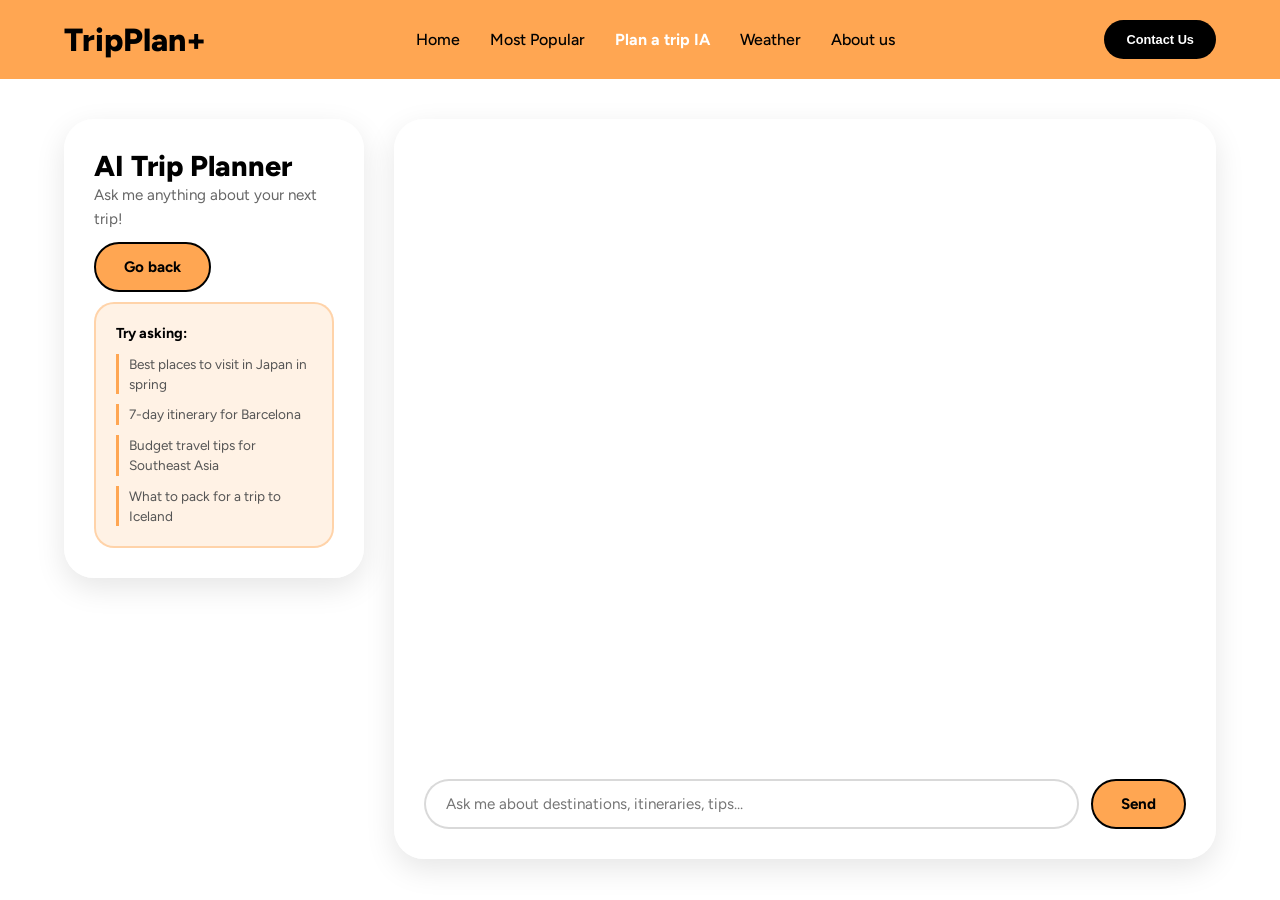
==== commit 02059ba2: "cambios boton contact us" ====
--- a/chat.html
+++ b/chat.html
@@ -27,7 +27,7 @@
       </ul>
     </nav>
     <nav id="nav-login" class="nav">
-      <button class="login">Login to My trips</button>
+      <a href ="index.html#contact"><button class="contact">Contact Us</button></a>
     </nav>
   </header>
 
--- a/style.css
+++ b/style.css
@@ -175,8 +175,10 @@
 .home-image {
   display: grid;
   grid-template-columns: 1fr 1fr;
-  grid-template-rows: 220px 220px;
+  /* Cambiado de 220px a unidades relativas al ancho de la pantalla (Viewport Width) */
+  grid-template-rows: 15vw 15vw; 
   gap: 20px;
+  width: 100%;
 }
 
 .home-image img {
@@ -199,11 +201,11 @@
 /* RESTO DE SECCIONES */
 
 section {
-  scroll-margin-top: 110px;
+  scroll-margin-top: 90px;
 }
 
 section:not(.home) {
-  padding: 60px 5%;
+  padding: 50px 5%;
 }
 
 /* ── POPULAR DESTINATIONS ── */
@@ -541,13 +543,9 @@
 /* ───────── MY TRIPS GRID ───────── */
 
 #trip-list {
-
   display: grid;
-
   grid-template-columns: repeat(auto-fill, minmax(240px, 1fr));
-
   gap: 25px;
-
   margin-top: 30px;
 
 }
@@ -555,55 +553,33 @@
 /* ───────── MINI TRIP CARD ───────── */
 
 .trip-mini-card {
-
   background: white;
-
   border-radius: 25px;
-
   padding: 25px;
-
   min-height: 180px;
-
-  cursor: pointer;
-
+  cursor: pointer;
   transition: all 0.3s ease;
-
   border: 2px solid transparent;
-
   box-shadow: 0 8px 20px rgba(0, 0, 0, 0.08);
-
-  display: flex;
-
+  display: flex;
   flex-direction: column;
-
   justify-content: center;
-
 }
 
 .trip-mini-card:hover {
-
   transform: translateY(-10px);
-
   border-color: rgb(255, 166, 82);
-
   box-shadow: 0 15px 30px rgba(0, 0, 0, 0.15);
-
 }
 
 .trip-mini-card h3 {
-
   font-size: 1.7rem;
-
   margin-bottom: 15px;
-
 }
 
 .trip-mini-card p {
-
   color: #666;
-
   line-height: 1.7;
-
 }
 
 /* ───────── MODAL ───────── */
@@ -1126,6 +1102,7 @@
   padding: 40px;
   border: 2px solid rgb(255, 166, 82);
   box-shadow: 0 10px 30px rgba(0, 0, 0, 0.1);
+  scroll-margin-top: 100px;
 }
 
 .about-contact h3 {
@@ -1210,10 +1187,13 @@
 
 /* PLAN TRIP */
 #plan-trip {
-  padding: 100px 5%;
+  min-height: 100vh; /* Ocupa el 100% de la pantalla */
+  display: flex;
+  flex-direction: column;
+  justify-content: center; /* Centra el contenido verticalmente */
+  padding: 40px 5%;
   max-width: 1000px;
   margin: 0 auto;
-
 }
 
 .plan-header {
@@ -1265,7 +1245,11 @@
 ══════════════════════════════════════ */
 
 #weather {
-  padding: 100px 5%;
+  min-height: 100vh; /* Ocupa el 100% de la pantalla */
+  display: flex;
+  flex-direction: column;
+  justify-content: center; /* Centra el contenido verticalmente */
+  padding: 40px 5%;
   max-width: 1000px;
   margin: 0 auto;
 }
@@ -1489,6 +1473,45 @@
 
 @media(max-width: 900px) {
 
+  /* Adaptación de la Sección HOME */
+  .home {
+    padding: 40px 5%;
+    min-height: auto; /* Permite que la sección crezca verticalmente en móvil si es necesario */
+  }
+
+  .home-content {
+    grid-template-columns: 1fr; /* Pasa a tener 1 sola columna (texto arriba, fotos abajo) */
+    gap: 40px;
+    text-align: center; /* Centra el texto para un look más limpio en móvil */
+  }
+
+  .home-text {
+    max-width: 100%;
+    margin: 0 auto;
+  }
+
+  .home-text h2 {
+    font-size: 3rem; /* Encogemos un poco el título principal para que no se desborde */
+  }
+
+  .home-description {
+    max-width: 100%;
+    margin-bottom: 25px;
+  }
+
+  .home-buttons {
+    justify-content: center; /* Centra los botones en pantallas pequeñas */
+  }
+
+  .home-image {
+    /* Al estar en una sola columna, aumentamos un poco el tamaño relativo de las fotos en móvil */
+    grid-template-rows: 30vw 30vw; 
+    max-width: 500px;
+    margin: 0 auto; /* Centra el bloque de fotos */
+  }
+
+
+  /* Reglas que ya tenías para TRIPS PAGE */
   .trip-hero {
     grid-template-columns: 1fr;
   }
--- a/chat.css
+++ b/chat.css
@@ -32,7 +32,7 @@
   padding: 30px;
   display: flex;
   flex-direction: column;
-  gap: 20px;
+  /* gap: 20px; */
   box-shadow: 0 10px 30px rgba(0,0,0,0.1);
   height: fit-content;
 }
@@ -199,4 +199,42 @@
   border-left: 3px solid rgb(250, 119, 4);
   color: black;
   font-weight: 600;
+}
+
+#back-btn {
+  display: block;
+  margin: 10px auto 10px 0;
+
+  padding: 14px 28px;
+  border: 2px solid black;
+  border-radius: 30px;
+  background-color: rgb(255, 166, 82);
+  font-family: "Figtree", sans-serif;
+  font-weight: 700;
+  font-size: 0.95rem;
+  cursor: pointer;
+  transition: background-color 0.3s;
+  
+}
+
+#back-btn:hover {
+  background-color: rgb(250, 119, 4);
+}
+
+#nav-login .contact {
+  padding: 10px 20px;
+  border: 2px solid transparent;
+  border-radius: 30px;
+  background-color: black;
+  color: white;
+  font-weight: 700;
+  font-size: 0.8rem;
+  cursor: pointer;
+  transition: background-color 0.3s ease, color 0.3s ease, border-color 0.3s ease;
+}
+
+#nav-login .contact:hover {
+  background-color: rgb(250, 119, 4);
+  color: white;
+  border-color: black;
 }
